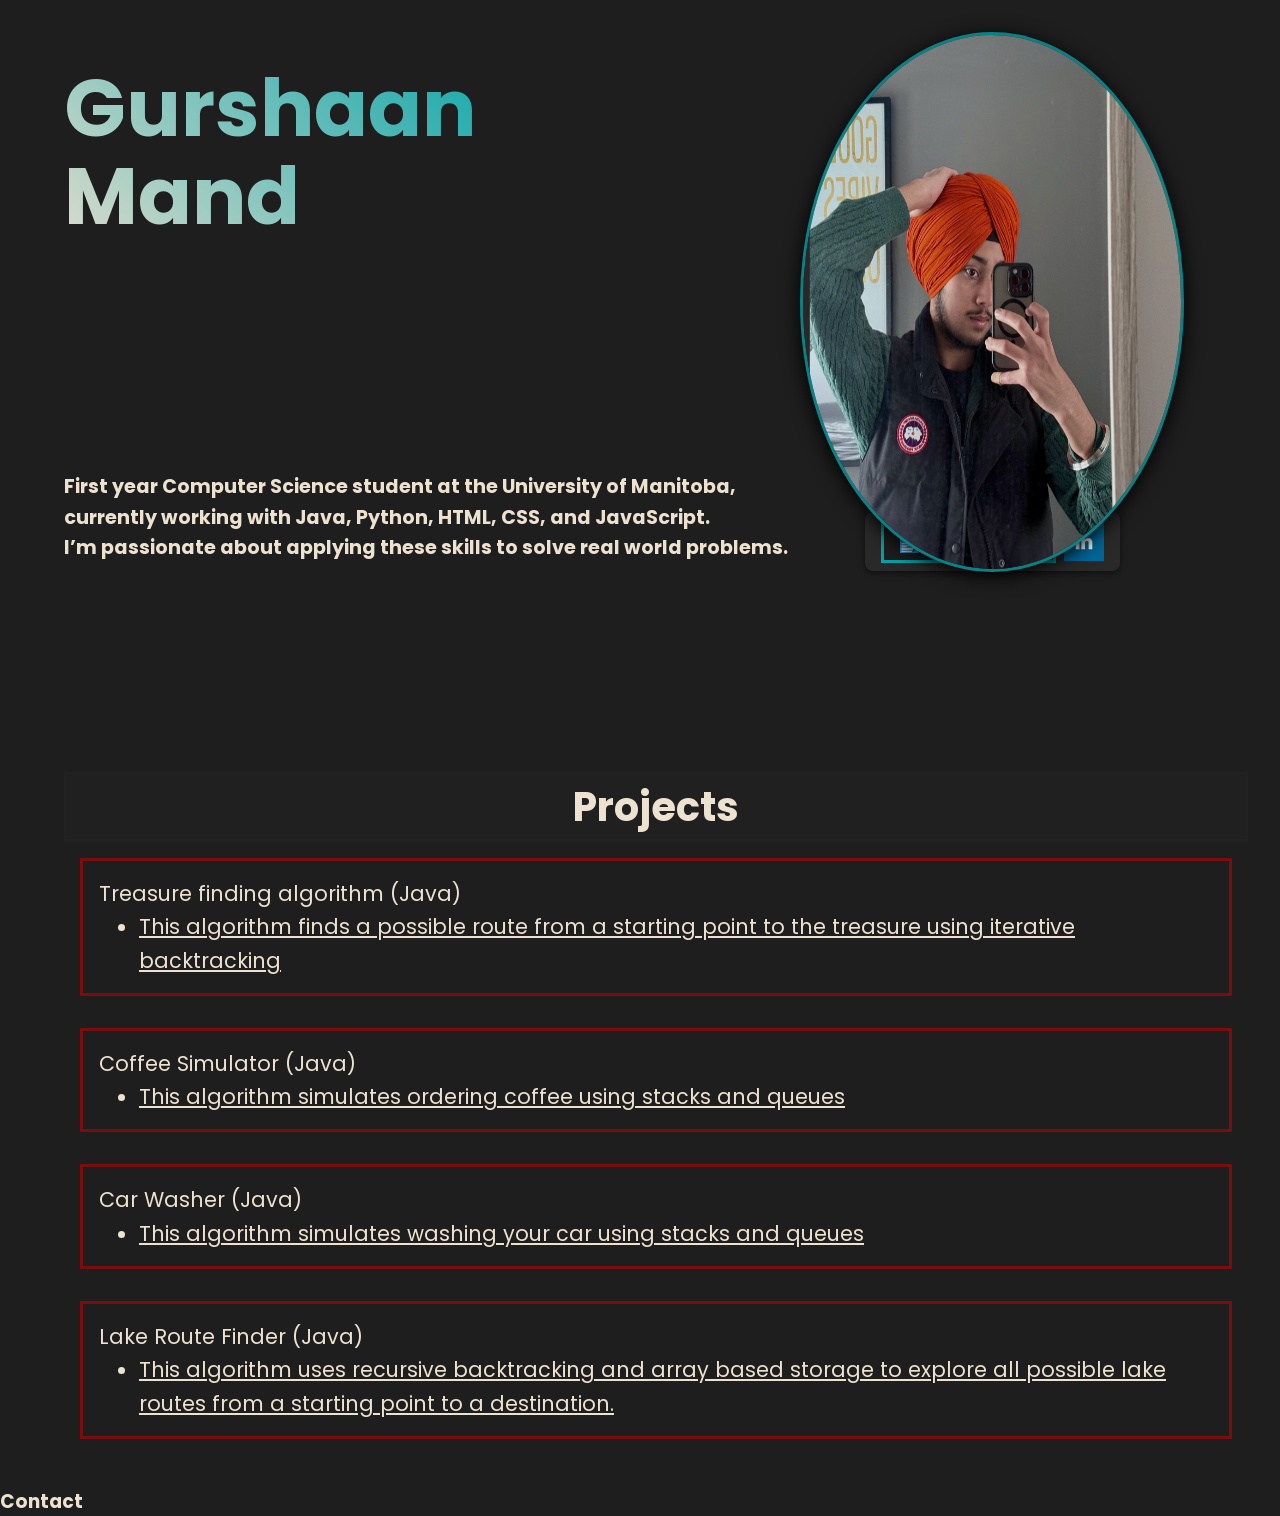
==== ProtHtml.html @ 10de700b "added a picture, projects folder and updated the css and html" ====
<!DOCTYPE html>
<html lang = "en">

<head>
    <meta charset = "UTF-8">
    <meta name = "author" content = "Gurshaan Mand">
    <title>Protfolio</title>
    <link rel="stylesheet" href="ProtStyle.css">

</head>

<body>
        

        <header>
            <h1>
                Gurshaan
                <br>Mand
            </h1>

            <!-- <h2>
                .
            </h2> -->
        </header>

    <main>
        <!-- <div class="construction">
            <p>
                Website under construction
            </p>
        </div> -->

        <div class="card">

            <!-- ONE anchor wrapping both icon + text -->
            <a target="_blank" href="GurshaanResume.pdf" class="resume-link">
              <img src="resume.png" alt="Resume icon" class="resumePic">
              <span class="resume-text">Resume</span>
            </a>
          
            <!-- leave LinkedIn alone -->
            <a target="_blank" href="…">
              <img src="linkedin.png" class="linkedin">
            </a>
          </div>
        <!-- <img src="insta.png" alt="Instagram Logo" class="insta"> -->

            
        


        <img src="selfImage.png" alt="Picture of Gurshaan Mand" class="selfImage">

        <section id="description">

            <h3>
                First year Computer Science student at the University of Manitoba,
                <br>currently working with Java, Python, HTML, CSS, and JavaScript.
                <br>I’m passionate about applying these skills to solve real world problems.
            </h3>


        </section>

        <!-- <div id="intro-imgage">

            <img src="myImagee.jpg" alt="Photo of Gurshaan Mand"> 
            remove the extra "e" after image to show it

        </div> -->

        <section id="projects">

            <h3>
                Projects
            </h3>

            <div class="allProjects">

                <div class="ProjectOne">

                    <p >
                        Treasure finding algorithm (Java)
                        <ul class="ProjectOneList">
                            <!-- &nbsp&nbsp&nbsp&nbsp -->
                            <li>
                               <a target="_blank" href="https://github.com/GurshaanMand/Treasure-finding-algorithm">
                                    <p>This algorithm finds a possible route from a starting point to the treasure using iterative backtracking</p>
                                </a>
                            </li>
                        </ul>
                        
                    </p>

                </div>

                <div class="ProjectTwo">

                    <p >
                        Coffee Simulator (Java)
                        <ul class="ProjectTwoList">
                            <!-- &nbsp&nbsp&nbsp&nbsp -->
                            <li>
                               <a target="_blank" href="https://github.com/GurshaanMand/CoffeeSimulator">
                                    <p>This algorithm simulates ordering coffee using stacks and queues</p>
                                </a>
                            </li>
                        </ul>
                        
                    </p>

                </div>
    
                <div class="ProjectThree">

                    <p >
                        Car Washer (Java)
                        <ul class="ProjectThreeList">
                            <!-- &nbsp&nbsp&nbsp&nbsp -->
                            <li>
                               <a target="_blank" href="https://github.com/GurshaanMand/CarWasher">
                                    <p>This algorithm simulates washing your car using stacks and queues</p>
                                </a>
                            </li>
                        </ul>
                        
                    </p>

                </div>

                <div class="ProjectFour">

                    <p >
                        Lake Route Finder (Java)
                        <ul class="ProjectFourList">
                            <!-- &nbsp&nbsp&nbsp&nbsp -->
                            <li>
                               <a target="_blank" href="https://github.com/GurshaanMand/Portage">
                                    <p>This algorithm uses recursive backtracking and array based storage to explore all possible lake routes from a starting point to a destination.</p>
                                </a>
                            </li>
                        </ul>
                        
                    </p>

                </div>
    
                

            </div>

            

        </section>  

        <section id="ContactInfo">

            <h3>
                Contact
            </h3>

            

        </section>  

        
    </main>

   

</body>

</html>
---- ProtStyle.css ----
@import url('https://fonts.googleapis.com/css2?family=Poppins:ital,wght@0,100;0,200;0,300;0,400;0,500;0,600;0,700;0,800;0,900;1,100;1,200;1,300;1,400;1,500;1,600;1,700;1,800;1,900&display=swap');

* {
    background-color: rgb(30, 30, 30);
    color: rgba(255, 242, 223, 0.922);
    font-family: "Poppins", sans-serif;
    margin: 0;
    padding: 0;
    box-sizing: border-box;
}

img {
    max-inline-size: 100%;
    display: block;
}

/* .construction{
    border: solid 0.5rem rgba(255, 136, 0, 0.617);
    width: 100%;
    padding: 1rem 0 1rem 0;
    background-color: rgba(255, 136, 0, 0.6);
    font-size: 2rem;
    position: fixed;
    bottom: 0;
    text-align: center;
} */

header h1 {
    margin: 2rem 2rem 2rem 2rem;
    border: hidden 0.5rem;
    padding: 2rem;
    font-size: 5rem;
    display: inline-block;
    line-height: 1.1;
}

header h1 {
    font-size: 5rem;
    background: linear-gradient(45deg, rgba(255, 242, 223, 0.922), rgba(2, 175, 181, 0.922));
    -webkit-background-clip: text;
    -webkit-text-fill-color: transparent;
  }

header h2 {
    border: solid 0.1rem lightblue;
    width: 60%;
    height: 0.1rem;
    font-size: 1px;
    margin-top: 5rem;
}

.card {
    display: inline-flex;               /* lay out children in a row */
    align-items: center;                /* vertical-center each item */
    gap: 0.5rem;                        /* uniform spacing between items */
    padding: 0.5rem 1rem;               /* breathing room inside the card */
    background: rgba(255, 255, 255, 0.05);
    border-radius: 0.5rem;
    box-shadow: 0 2px 6px rgba(0, 0, 0, 0.5);

    /* position the whole card on the page */
    position: absolute;
    right: 10rem;
    top: 32rem;
}


.selfImage {
    width: 30%;
    height: 60%;
    position: absolute;
    right: 6rem;
    top: 2rem;
    border-radius: 100%;
    z-index: 3;
    border: .2rem solid rgba(2, 175, 181, 0.688);
    box-shadow: 0 4px 20px rgb(0, 0, 0);
}

.selfImage {
    transition: transform 0.3s ease, box-shadow 0.3s ease;
  }
.selfImage:hover {
    transform: scale(1.01);
    box-shadow: 0 8px 16px rgba(0,0,0,0.6);
}

.resumePic {
    width: 1.2rem;
    height: 1.7rem;
    z-index: 3;
}

.resume-link {
    display: inline-flex;            /* lay icon & text in one row */
    align-items: center;             /* vertical center */
    gap: 0.5rem;                     /* space between icon & text */
  
    /* your border now goes on the wrapper */
    border: 0.2rem solid rgba(2, 175, 181, 0.922);
    padding: 0.3rem 1rem;          
  
    text-decoration: none;           /* no underline */
    color: inherit;                  /* keep your font color */
  
    transition: transform 0.2s;
  }
  
  .resume-link .resumePic {
    width: 1.2rem;
    height: auto;
  }
  
  .resume-link .resume-text {
    font-size: 1.7rem;
    line-height: 1;  /* so the border hugs it tightly */
  }

.linkedin {
    width: 2.5rem;
    height: 2.5rem;
    /* position: absolute;
    right: 8.5rem;
    top: 32.4rem; */
    z-index: 4;
}

/* .insta{
    width: 2rem;
    height: 2rem;
    position: absolute;
    right: 11rem;
    top: 31.8rem;
    z-index: 4;
} */

#description h3 {
    display: inline-block;    /* or “display: block;” */
    font-size: 1.2rem;
    margin: 8.5rem 0 0 2rem;
    padding: 2rem 2rem 0 2rem;
    line-height: 1.6;
    text-align: left;
    width: 70%;
}



#projects {
    margin-top: 11rem;
    margin-left: 2rem;
    padding: 2rem;
    font-size: 1.3rem;
    line-height: 1.6;
}

#projects h3 {
    text-align: center;
    font-size: 2.5rem;
    border: solid rgba(38, 38, 38, 0.36);
    background-color: rgba(38, 38, 38, 0.36);
}

.allProjects {
    display: flex;
    flex-direction: column;
    justify-content: space-evenly;
}

.ProjectOne {
    padding: 1rem;
    margin: 1rem;
    border: solid 0.2rem rgba(148, 11, 11, 0.79);
    display: inline-block;
}

.ProjectOneList {
    padding-left: 40px;  /* Or margin-left: 40px */
}

.ProjectTwo {
    padding: 1rem;
    margin: 1rem;
    border: solid 0.2rem rgba(148, 11, 11, 0.79);
    display: inline-block;
}

.ProjectTwoList{
    padding-left: 40px;  /* Or margin-left: 40px */
}

.ProjectThree {
    padding: 1rem;
    margin: 1rem;
    border: solid 0.2rem rgba(148, 11, 11, 0.79);
    display: inline-block;
}

.ProjectThreeList{
    padding-left: 40px;  /* Or margin-left: 40px */
}

.ProjectFour {
    padding: 1rem;
    margin: 1rem;
    border: solid 0.2rem rgba(148, 11, 11, 0.79);
    display: inline-block;
}

.ProjectFourList{
    padding-left: 40px;  /* Or margin-left: 40px */
}

#Experience {
    margin-top: 12rem;
    margin-left: 2rem;
    padding: 2rem;
    font-size: 1.3rem;
    line-height: 1.6;
}

#Experience h3 {
    text-align: center;
    font-size: 2.5rem;
    border: solid rgba(38, 38, 38, 0.36);
    background-color: rgba(38, 38, 38, 0.36);
}
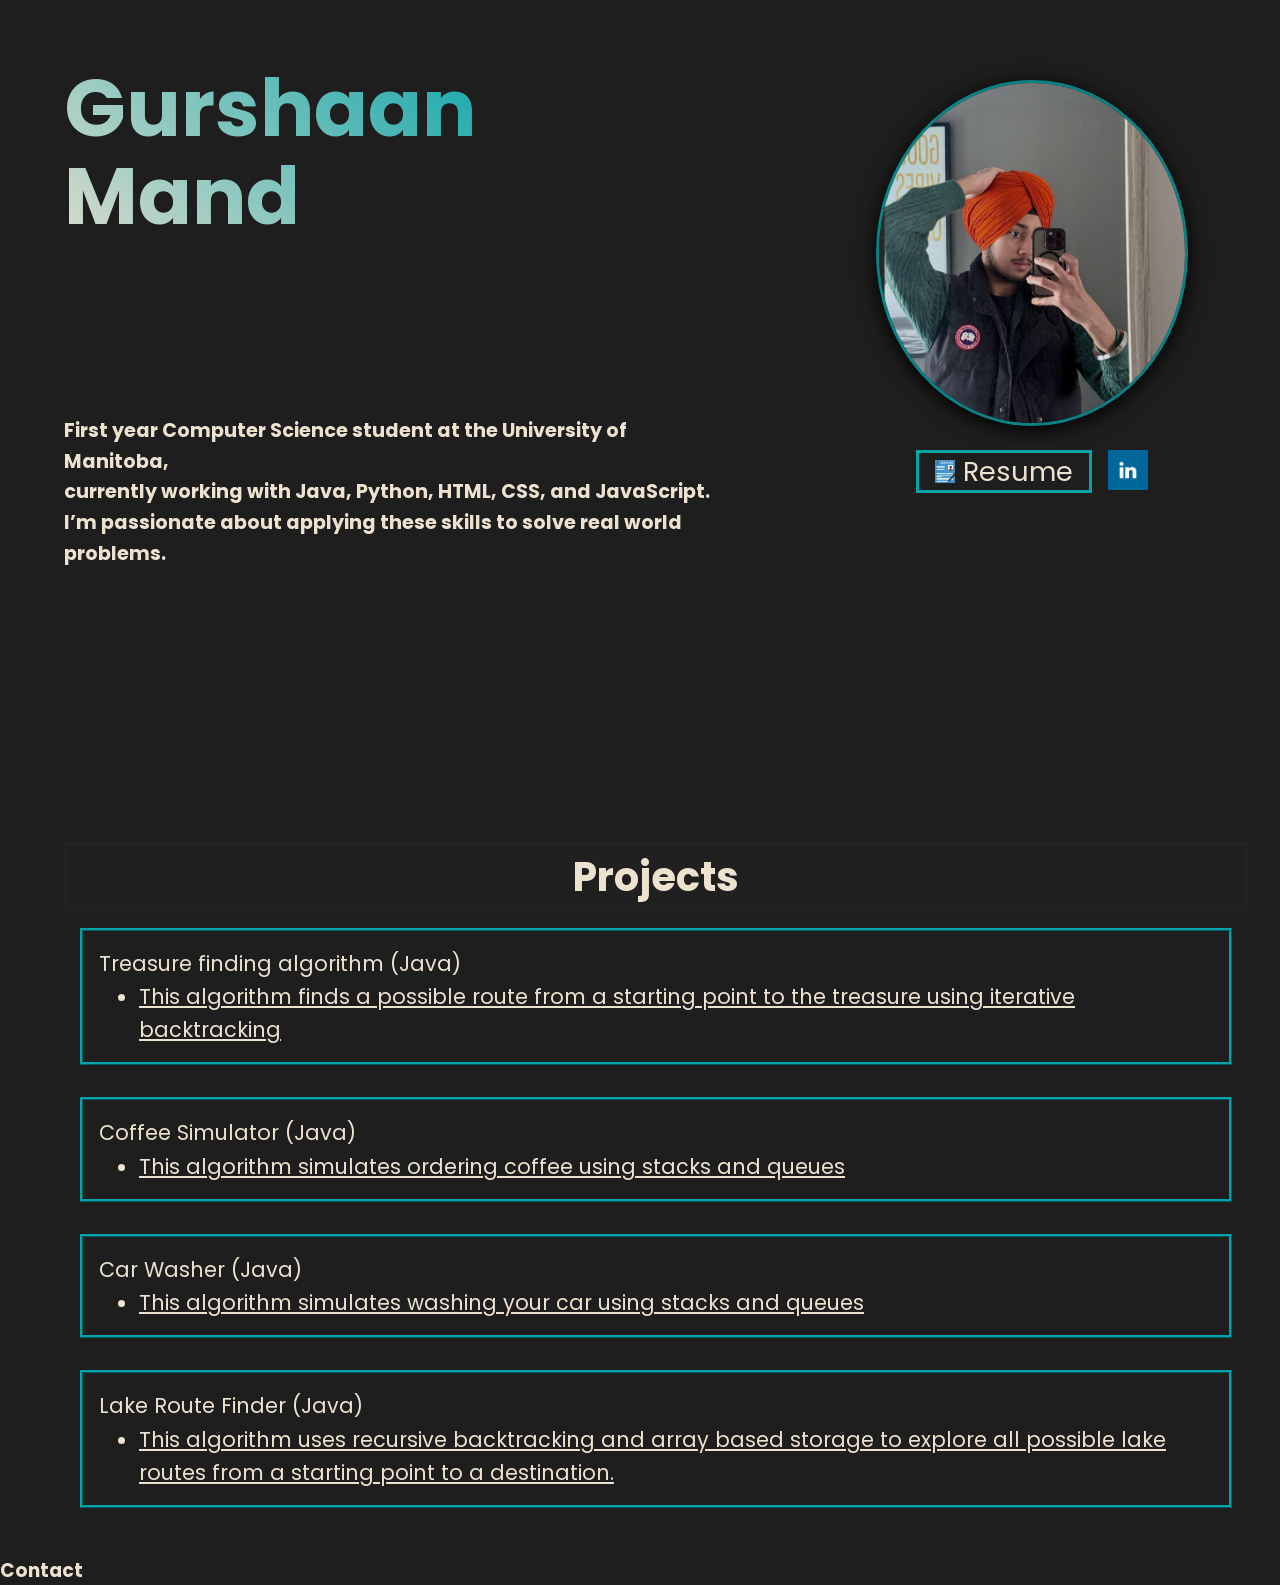
==== commit 0bf63730: "Restore ProtHtml.html and updated styles & images" ====
--- a/ProtHtml.html
+++ b/ProtHtml.html
@@ -6,18 +6,14 @@
     <meta name = "author" content = "Gurshaan Mand">
     <title>Protfolio</title>
     <link rel="stylesheet" href="ProtStyle.css">
-
 </head>
 
 <body>
-        
-
         <header>
             <h1>
                 Gurshaan
                 <br>Mand
             </h1>
-
             <!-- <h2>
                 .
             </h2> -->
@@ -30,144 +26,118 @@
             </p>
         </div> -->
 
-        <div class="card">
-
-            <!-- ONE anchor wrapping both icon + text -->
+        <!-- <div class="card">
             <a target="_blank" href="GurshaanResume.pdf" class="resume-link">
               <img src="resume.png" alt="Resume icon" class="resumePic">
               <span class="resume-text">Resume</span>
             </a>
           
-            <!-- leave LinkedIn alone -->
             <a target="_blank" href="…">
               <img src="linkedin.png" class="linkedin">
             </a>
-          </div>
-        <!-- <img src="insta.png" alt="Instagram Logo" class="insta"> -->
+        </div>
 
-            
-        
+        <div class="container">
+            <img src="selfImage.png" alt="Picture of Gurshaan Mand" class="selfImage">
+        </div> -->
 
+        <div class="intro">
+            <div class="description">
+                <h3>
+                    First year Computer Science student at the University of Manitoba,
+                    <br>currently working with Java, Python, HTML, CSS, and JavaScript.
+                    <br>I’m passionate about applying these skills to solve real world problems.
+                </h3>
+            </div>
 
-        <img src="selfImage.png" alt="Picture of Gurshaan Mand" class="selfImage">
-
-        <section id="description">
-
-            <h3>
-                First year Computer Science student at the University of Manitoba,
-                <br>currently working with Java, Python, HTML, CSS, and JavaScript.
-                <br>I’m passionate about applying these skills to solve real world problems.
-            </h3>
-
-
-        </section>
+            <div class="pics">
+                <div class="Socials">
+                    <a target="_blank" href="GurshaanResume.pdf" class="resume-link">
+                        <img src="resume.png" alt="Resume icon" class="resumePic">
+                        <span class="resume-text">Resume</span>
+                    </a>
+                    <a target="_blank" href="…">
+                        <img src="linkedin.png" class="linkedin">
+                    </a>
+                </div>
+                
+                <div class=" myImagee">
+                    <img src="selfImage.png" alt="Picture of Gurshaan Mand" class="selfImage">
+                </div>
+            </div>
+        </div>
 
         <!-- <div id="intro-imgage">
-
             <img src="myImagee.jpg" alt="Photo of Gurshaan Mand"> 
             remove the extra "e" after image to show it
-
         </div> -->
 
         <section id="projects">
-
             <h3>
                 Projects
             </h3>
 
             <div class="allProjects">
-
                 <div class="ProjectOne">
-
-                    <p >
+                    <p>
                         Treasure finding algorithm (Java)
                         <ul class="ProjectOneList">
-                            <!-- &nbsp&nbsp&nbsp&nbsp -->
                             <li>
                                <a target="_blank" href="https://github.com/GurshaanMand/Treasure-finding-algorithm">
                                     <p>This algorithm finds a possible route from a starting point to the treasure using iterative backtracking</p>
                                 </a>
                             </li>
                         </ul>
-                        
                     </p>
-
                 </div>
 
                 <div class="ProjectTwo">
-
-                    <p >
+                    <p>
                         Coffee Simulator (Java)
                         <ul class="ProjectTwoList">
-                            <!-- &nbsp&nbsp&nbsp&nbsp -->
                             <li>
                                <a target="_blank" href="https://github.com/GurshaanMand/CoffeeSimulator">
                                     <p>This algorithm simulates ordering coffee using stacks and queues</p>
                                 </a>
                             </li>
                         </ul>
-                        
                     </p>
+                </div>
 
-                </div>
-    
                 <div class="ProjectThree">
-
-                    <p >
+                    <p>
                         Car Washer (Java)
                         <ul class="ProjectThreeList">
-                            <!-- &nbsp&nbsp&nbsp&nbsp -->
                             <li>
                                <a target="_blank" href="https://github.com/GurshaanMand/CarWasher">
                                     <p>This algorithm simulates washing your car using stacks and queues</p>
                                 </a>
                             </li>
                         </ul>
-                        
                     </p>
-
                 </div>
 
                 <div class="ProjectFour">
-
-                    <p >
+                    <p>
                         Lake Route Finder (Java)
                         <ul class="ProjectFourList">
-                            <!-- &nbsp&nbsp&nbsp&nbsp -->
                             <li>
                                <a target="_blank" href="https://github.com/GurshaanMand/Portage">
                                     <p>This algorithm uses recursive backtracking and array based storage to explore all possible lake routes from a starting point to a destination.</p>
                                 </a>
                             </li>
                         </ul>
-                        
                     </p>
-
                 </div>
-    
-                
-
             </div>
-
-            
-
         </section>  
 
         <section id="ContactInfo">
-
             <h3>
                 Contact
             </h3>
-
-            
-
         </section>  
-
-        
     </main>
-
-   
-
 </body>
 
-</html>+</html>
--- a/ProtStyle.css
+++ b/ProtStyle.css
@@ -14,17 +14,6 @@
     display: block;
 }
 
-/* .construction{
-    border: solid 0.5rem rgba(255, 136, 0, 0.617);
-    width: 100%;
-    padding: 1rem 0 1rem 0;
-    background-color: rgba(255, 136, 0, 0.6);
-    font-size: 2rem;
-    position: fixed;
-    bottom: 0;
-    text-align: center;
-} */
-
 header h1 {
     margin: 2rem 2rem 2rem 2rem;
     border: hidden 0.5rem;
@@ -32,14 +21,10 @@
     font-size: 5rem;
     display: inline-block;
     line-height: 1.1;
-}
-
-header h1 {
-    font-size: 5rem;
     background: linear-gradient(45deg, rgba(255, 242, 223, 0.922), rgba(2, 175, 181, 0.922));
     -webkit-background-clip: text;
     -webkit-text-fill-color: transparent;
-  }
+}
 
 header h2 {
     border: solid 0.1rem lightblue;
@@ -49,32 +34,35 @@
     margin-top: 5rem;
 }
 
-.card {
-    display: inline-flex;               /* lay out children in a row */
-    align-items: center;                /* vertical-center each item */
-    gap: 0.5rem;                        /* uniform spacing between items */
-    padding: 0.5rem 1rem;               /* breathing room inside the card */
-    background: rgba(255, 255, 255, 0.05);
-    border-radius: 0.5rem;
-    box-shadow: 0 2px 6px rgba(0, 0, 0, 0.5);
-
-    /* position the whole card on the page */
-    position: absolute;
-    right: 10rem;
-    top: 32rem;
-}
-
-
-.selfImage {
-    width: 30%;
+.pics{
+    display: flex;
+    flex-direction: column-reverse;
+    gap: 1.5rem;
+    width: 50%;
+    margin: -14rem -4rem 0rem 0rem;
+}
+.pics .Socials{
+    display: flex;
+    justify-content: space-around;
+    justify-content: center;
+    gap: 1rem;
+}
+.pics .myImagee{
+    display: flex;
+    justify-content: center;
+}
+.intro{
+    display: flex;
+    justify-content: space-between;
+    align-items: flex-start;
+}
+
+.selfImage{
+    width: 50%;
     height: 60%;
-    position: absolute;
-    right: 6rem;
-    top: 2rem;
-    border-radius: 100%;
-    z-index: 3;
     border: .2rem solid rgba(2, 175, 181, 0.688);
     box-shadow: 0 4px 20px rgb(0, 0, 0);
+    border-radius: 100%;
 }
 
 .selfImage {
@@ -85,66 +73,45 @@
     box-shadow: 0 8px 16px rgba(0,0,0,0.6);
 }
 
+.resume-link {
+    display: flex;         
+    align-items: center;       
+    gap: 0.5rem;                    
+  
+    border: 0.2rem solid rgba(2, 175, 181, 0.922);
+    padding: 0.3rem 1rem;          
+
+    text-decoration: none;
+    color: inherit;             
+
+    transition: transform 0.2s;
+}
+
 .resumePic {
     width: 1.2rem;
-    height: 1.7rem;
-    z-index: 3;
-}
-
-.resume-link {
-    display: inline-flex;            /* lay icon & text in one row */
-    align-items: center;             /* vertical center */
-    gap: 0.5rem;                     /* space between icon & text */
-  
-    /* your border now goes on the wrapper */
-    border: 0.2rem solid rgba(2, 175, 181, 0.922);
-    padding: 0.3rem 1rem;          
-  
-    text-decoration: none;           /* no underline */
-    color: inherit;                  /* keep your font color */
-  
-    transition: transform 0.2s;
-  }
-  
-  .resume-link .resumePic {
-    width: 1.2rem;
     height: auto;
-  }
-  
-  .resume-link .resume-text {
+}
+
+.resume-link .resume-text {
     font-size: 1.7rem;
-    line-height: 1;  /* so the border hugs it tightly */
-  }
+    line-height: 1;
+}
 
 .linkedin {
     width: 2.5rem;
     height: 2.5rem;
-    /* position: absolute;
-    right: 8.5rem;
-    top: 32.4rem; */
-    z-index: 4;
-}
-
-/* .insta{
-    width: 2rem;
-    height: 2rem;
-    position: absolute;
-    right: 11rem;
-    top: 31.8rem;
-    z-index: 4;
-} */
-
-#description h3 {
-    display: inline-block;    /* or “display: block;” */
+}
+
+.description{
+    margin: 7rem 0rem 4rem 4rem;
+
+}
+.description h3 {
     font-size: 1.2rem;
-    margin: 8.5rem 0 0 2rem;
-    padding: 2rem 2rem 0 2rem;
     line-height: 1.6;
     text-align: left;
-    width: 70%;
-}
-
-
+    width: 41rem;
+}
 
 #projects {
     margin-top: 11rem;
@@ -170,45 +137,72 @@
 .ProjectOne {
     padding: 1rem;
     margin: 1rem;
-    border: solid 0.2rem rgba(148, 11, 11, 0.79);
-    display: inline-block;
+    border: ridge 0.2rem rgba(2, 175, 181, 0.922);
+    display: inline-block;
+    transition: transform 0.3s ease, box-shadow 0.3s ease;
 }
 
 .ProjectOneList {
-    padding-left: 40px;  /* Or margin-left: 40px */
+    padding-left: 40px;
+}
+
+.ProjectOne:hover{
+    transform: scale(1.02);
+    box-shadow: 0 8px 16px rgba(0,0,0,0.6);
 }
 
 .ProjectTwo {
     padding: 1rem;
     margin: 1rem;
-    border: solid 0.2rem rgba(148, 11, 11, 0.79);
-    display: inline-block;
+    border: ridge 0.2rem rgba(2, 175, 181, 0.922);
+    display: inline-block;
+    transition: transform 0.3s ease, box-shadow 0.3s ease;
 }
 
 .ProjectTwoList{
-    padding-left: 40px;  /* Or margin-left: 40px */
+    padding-left: 40px;
+}
+
+.ProjectTwo:hover{
+    transform: scale(1.02);
+    box-shadow: 0 8px 16px rgba(0,0,0,0.6);
 }
 
 .ProjectThree {
     padding: 1rem;
     margin: 1rem;
-    border: solid 0.2rem rgba(148, 11, 11, 0.79);
-    display: inline-block;
+    border: ridge 0.2rem rgba(2, 175, 181, 0.922);
+    display: inline-block;
+    transition: transform 0.3s ease, box-shadow 0.3s ease;
 }
 
 .ProjectThreeList{
-    padding-left: 40px;  /* Or margin-left: 40px */
+    padding-left: 40px;
+}
+
+.ProjectThree:hover{
+    transform: scale(1.02);
+    box-shadow: 0 8px 16px rgba(0,0,0,0.6);
 }
 
 .ProjectFour {
     padding: 1rem;
     margin: 1rem;
-    border: solid 0.2rem rgba(148, 11, 11, 0.79);
+    border: ridge 0.2rem rgba(2, 175, 181, 0.922);
     display: inline-block;
 }
 
 .ProjectFourList{
-    padding-left: 40px;  /* Or margin-left: 40px */
+    padding-left: 40px;
+}
+
+.ProjectThree:hover{
+    transform: scale(1.02);
+    box-shadow: 0 8px 16px rgba(0,0,0,0.6);
+}
+
+.ProjectThree {
+    transition: transform 0.4s ease, box-shadow 0.3s ease;
 }
 
 #Experience {
@@ -225,4 +219,3 @@
     border: solid rgba(38, 38, 38, 0.36);
     background-color: rgba(38, 38, 38, 0.36);
 }
-
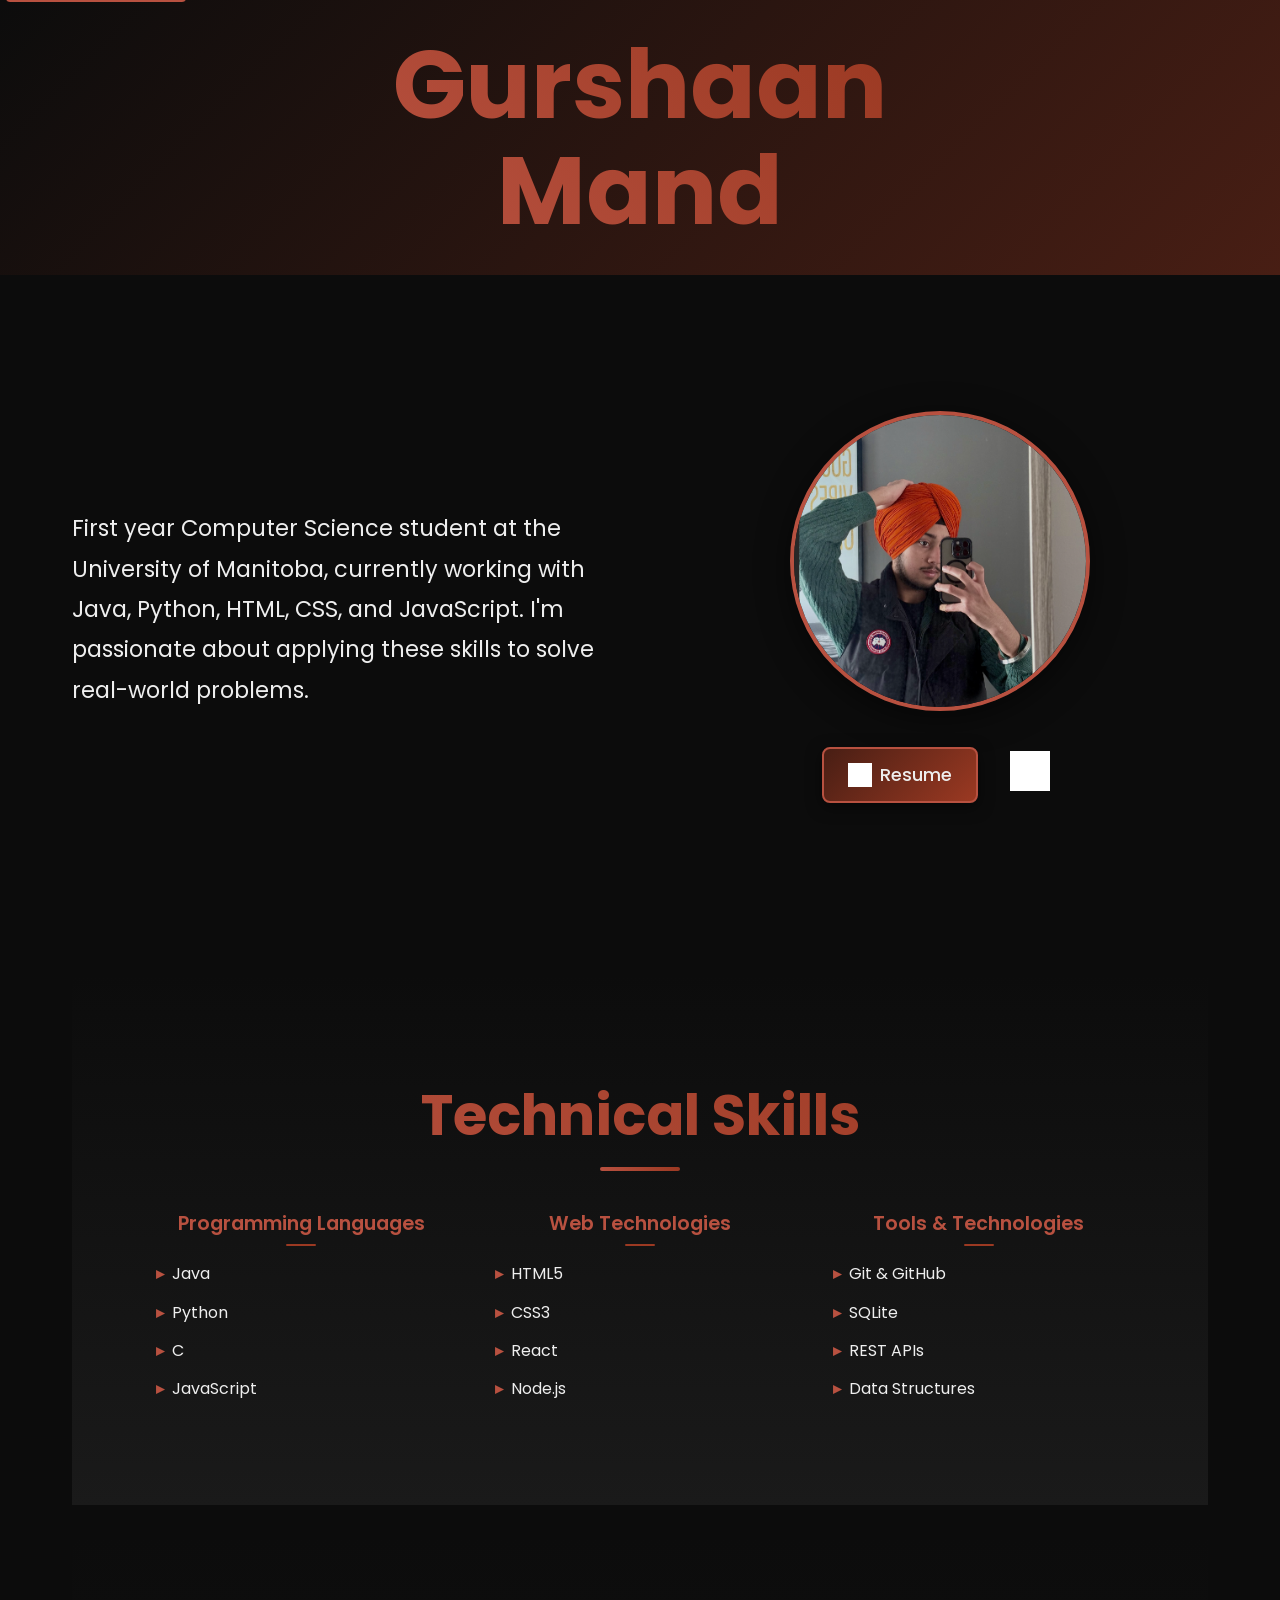
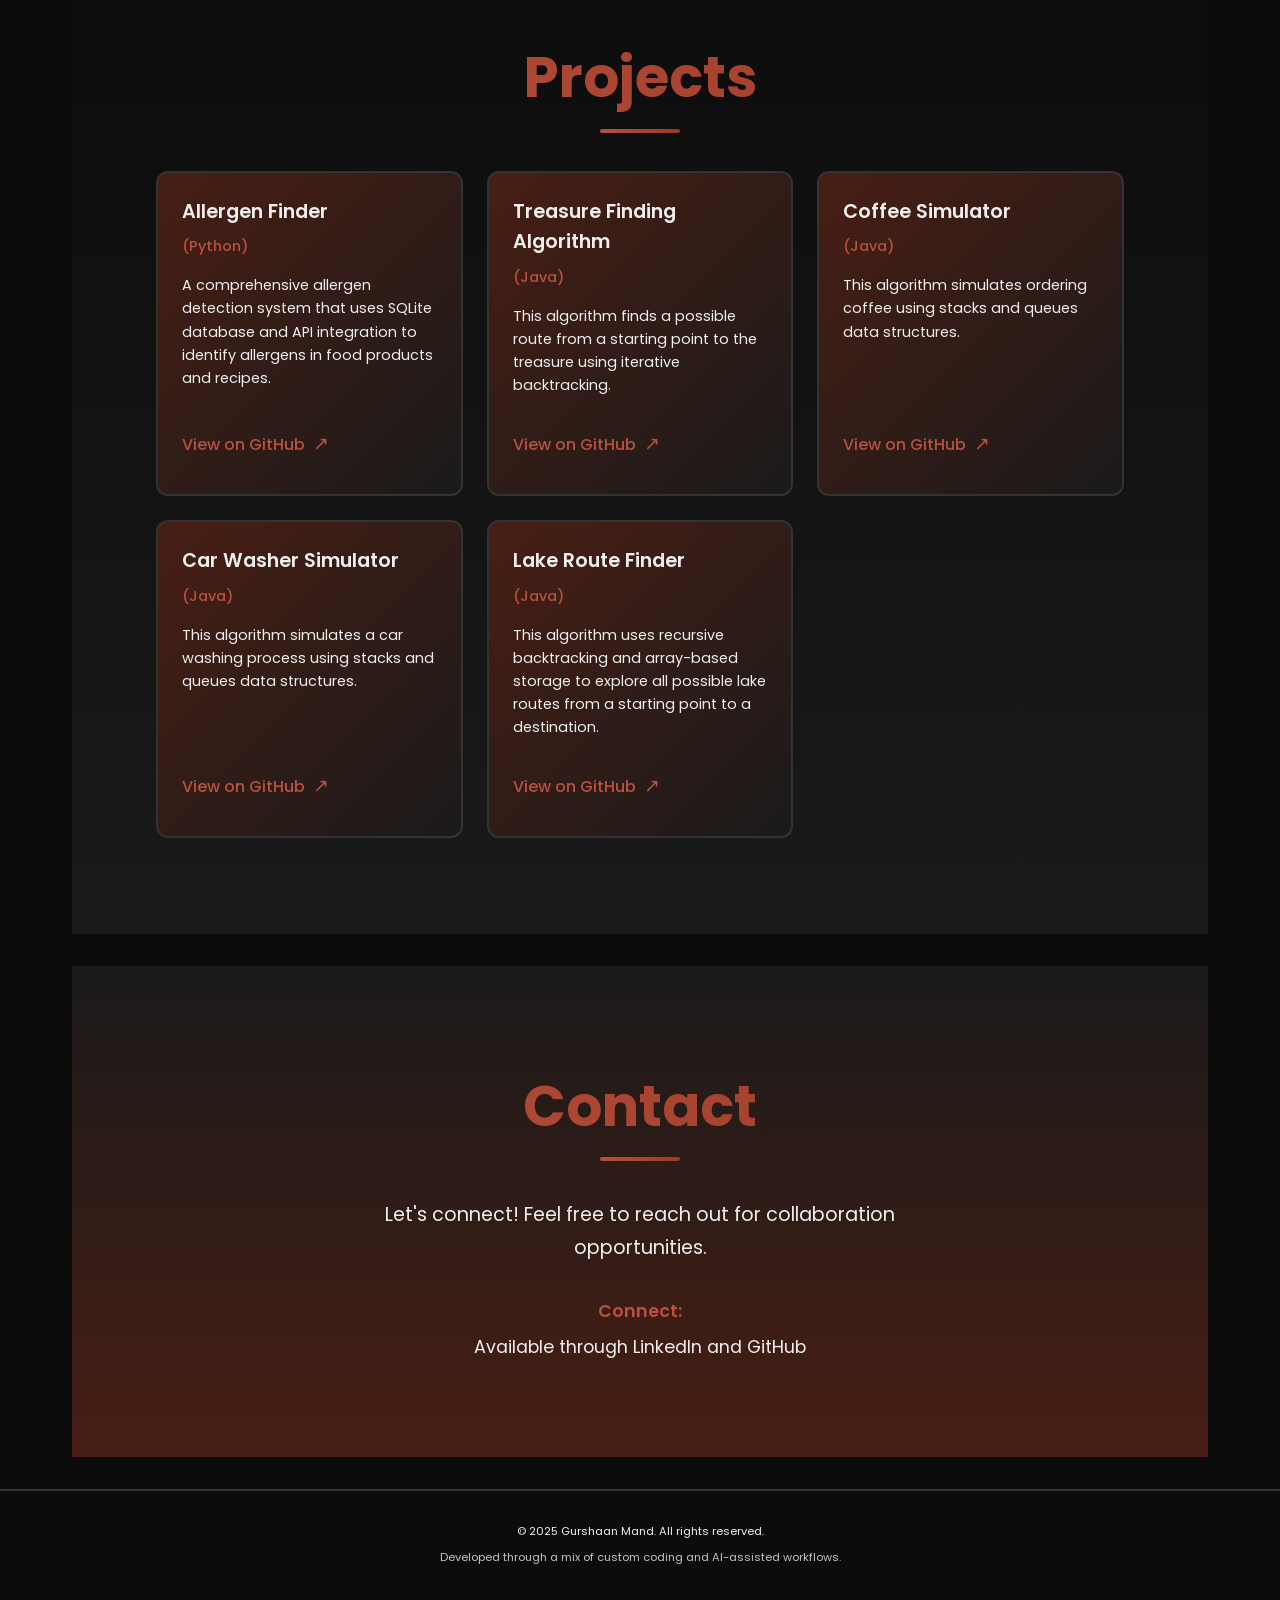
==== commit 447ae1d8: "Update portfolio site with new HTML, CSS, and footer" ====
--- a/ProtHtml.html
+++ b/ProtHtml.html
@@ -1,143 +1,277 @@
 <!DOCTYPE html>
-<html lang = "en">
-
+<html lang="en">
 <head>
-    <meta charset = "UTF-8">
-    <meta name = "author" content = "Gurshaan Mand">
-    <title>Protfolio</title>
+    <meta charset="UTF-8">
+    <meta name="viewport" content="width=device-width, initial-scale=1.0">
+    <meta name="description" content="Gurshaan Mand - First year Computer Science student at University of Manitoba specializing in Java, Python, HTML, CSS, and JavaScript">
+    <meta name="author" content="Gurshaan Mand">
+    <meta name="keywords" content="Computer Science, Java, Python, JavaScript, HTML, CSS, University of Manitoba, Software Developer">
+    
+    <!-- Open Graph meta tags for social sharing -->
+    <meta property="og:title" content="Gurshaan Mand - Computer Science Student">
+    <meta property="og:description" content="First year Computer Science student passionate about solving real-world problems with technology">
+    <meta property="og:type" content="website">
+    
+    <title>Gurshaan Mand | Computer Science Student & Developer</title>
+    
+    <!-- Preload critical resources -->
+    <link rel="preload" href="https://fonts.googleapis.com/css2?family=Poppins:wght@300;400;500;600;700&display=swap" as="style">
+    <link href="https://fonts.googleapis.com/css2?family=Poppins:wght@300;400;500;600;700&display=swap" rel="stylesheet">
+    
+    <!-- Stylesheet -->
     <link rel="stylesheet" href="ProtStyle.css">
+    
+    <!-- Favicon (add your favicon if you have one) -->
+    <!-- <link rel="icon" type="image/x-icon" href="/favicon.ico"> -->
 </head>
 
 <body>
-        <header>
-            <h1>
-                Gurshaan
-                <br>Mand
+    <!-- Skip to main content for accessibility -->
+    <a href="#main-content" class="skip-to-main" aria-label="Skip to main content">Skip to main content</a>
+    
+    <!-- Header Section -->
+    <header role="banner">
+        <div class="header-container">
+            <h1 class="main-title">
+                <span class="first-name">Gurshaan</span>
+                <span class="last-name">Mand</span>
             </h1>
-            <!-- <h2>
-                .
-            </h2> -->
-        </header>
-
-    <main>
-        <!-- <div class="construction">
-            <p>
-                Website under construction
-            </p>
-        </div> -->
-
-        <!-- <div class="card">
-            <a target="_blank" href="GurshaanResume.pdf" class="resume-link">
-              <img src="resume.png" alt="Resume icon" class="resumePic">
-              <span class="resume-text">Resume</span>
-            </a>
-          
-            <a target="_blank" href="…">
-              <img src="linkedin.png" class="linkedin">
-            </a>
         </div>
-
-        <div class="container">
-            <img src="selfImage.png" alt="Picture of Gurshaan Mand" class="selfImage">
-        </div> -->
-
-        <div class="intro">
-            <div class="description">
-                <h3>
-                    First year Computer Science student at the University of Manitoba,
-                    <br>currently working with Java, Python, HTML, CSS, and JavaScript.
-                    <br>I’m passionate about applying these skills to solve real world problems.
-                </h3>
-            </div>
-
-            <div class="pics">
-                <div class="Socials">
-                    <a target="_blank" href="GurshaanResume.pdf" class="resume-link">
-                        <img src="resume.png" alt="Resume icon" class="resumePic">
-                        <span class="resume-text">Resume</span>
-                    </a>
-                    <a target="_blank" href="…">
-                        <img src="linkedin.png" class="linkedin">
-                    </a>
-                </div>
-                
-                <div class=" myImagee">
-                    <img src="selfImage.png" alt="Picture of Gurshaan Mand" class="selfImage">
-                </div>
-            </div>
-        </div>
-
-        <!-- <div id="intro-imgage">
-            <img src="myImagee.jpg" alt="Photo of Gurshaan Mand"> 
-            remove the extra "e" after image to show it
-        </div> -->
-
-        <section id="projects">
-            <h3>
-                Projects
-            </h3>
-
-            <div class="allProjects">
-                <div class="ProjectOne">
-                    <p>
-                        Treasure finding algorithm (Java)
-                        <ul class="ProjectOneList">
+    </header>
+
+    <!-- Main Content -->
+    <main id="main-content" role="main">
+        
+        <!-- Hero/Introduction Section -->
+        <section class="hero-section" aria-labelledby="intro-heading">
+            <div class="intro">
+                <div class="description">
+                    <h2 id="intro-heading" class="visually-hidden">Introduction</h2>
+                    <p class="intro-text">
+                        First year Computer Science student at the University of Manitoba,
+                        currently working with Java, Python, HTML, CSS, and JavaScript.
+                        I'm passionate about applying these skills to solve real-world problems.
+                    </p>
+                </div>
+
+                <aside class="profile-section" role="complementary">
+                    <!-- Social Links -->
+                    <nav class="social-nav" aria-label="Social links and resume">
+                        <ul class="social-links">
                             <li>
-                               <a target="_blank" href="https://github.com/GurshaanMand/Treasure-finding-algorithm">
-                                    <p>This algorithm finds a possible route from a starting point to the treasure using iterative backtracking</p>
+                                <a href="GurshaanResume.pdf" 
+                                   target="_blank" 
+                                   rel="noopener noreferrer"
+                                   class="resume-link"
+                                   aria-label="Download Resume (Opens in new tab)">
+                                    <img src="resume.png" alt="" class="resume-icon" aria-hidden="true">
+                                    <span class="resume-text">Resume</span>
                                 </a>
                             </li>
-                        </ul>
-                    </p>
-                </div>
-
-                <div class="ProjectTwo">
-                    <p>
-                        Coffee Simulator (Java)
-                        <ul class="ProjectTwoList">
                             <li>
-                               <a target="_blank" href="https://github.com/GurshaanMand/CoffeeSimulator">
-                                    <p>This algorithm simulates ordering coffee using stacks and queues</p>
+                                <a href="#" 
+                                   target="_blank" 
+                                   rel="noopener noreferrer"
+                                   class="social-link linkedin-link"
+                                   aria-label="Visit LinkedIn profile (Opens in new tab)">
+                                    <img src="linkedin.png" alt="LinkedIn" class="social-icon">
                                 </a>
                             </li>
                         </ul>
+                    </nav>
+                    
+                    <!-- Profile Image -->
+                    <div class="profile-image-container">
+                        <img src="selfImage.png" 
+                             alt="Gurshaan Mand - Computer Science Student" 
+                             class="profile-image"
+                             loading="lazy">
+                    </div>
+                </aside>
+            </div>
+        </section>
+
+        <!-- Skills Section -->
+        <section id="skills" class="skills-section" aria-labelledby="skills-heading">
+            <div class="section-container">
+                <h2 id="skills-heading" class="section-title">Technical Skills</h2>
+                
+                <div class="skills-columns">
+                    <div class="skill-column">
+                        <h3 class="column-title">Programming Languages</h3>
+                        <ul class="skill-list">
+                            <li>Java</li>
+                            <li>Python</li>
+                            <li>C</li>
+                            <li>JavaScript</li>
+                        </ul>
+                    </div>
+                    
+                    <div class="skill-column">
+                        <h3 class="column-title">Web Technologies</h3>
+                        <ul class="skill-list">
+                            <li>HTML5</li>
+                            <li>CSS3</li>
+                            <li>React</li>
+                            <li>Node.js</li>
+                        </ul>
+                    </div>
+                    
+                    <div class="skill-column">
+                        <h3 class="column-title">Tools & Technologies</h3>
+                        <ul class="skill-list">
+                            <li>Git & GitHub</li>
+                            <li>SQLite</li>
+                            <li>REST APIs</li>
+                            <li>Data Structures</li>
+                        </ul>
+                    </div>
+                </div>
+            </div>
+        </section>
+
+        <!-- Projects Section -->
+        <section id="projects" class="projects-section" aria-labelledby="projects-heading">
+            <div class="section-container">
+                <h2 id="projects-heading" class="section-title">Projects</h2>
+                
+                <div class="projects-grid">
+                    
+                    <!-- Project 1: Allergen Finder -->
+                    <article class="project-card">
+                        <h3 class="project-title">Allergen Finder</h3>
+                        <p class="project-tech">(Python)</p>
+                        <div class="project-description">
+                            <p>A comprehensive allergen detection system that uses SQLite database and API integration to identify allergens in food products and recipes.</p>
+                            <a href="https://github.com/GurshaanMand/AllergenFinder" 
+                               target="_blank" 
+                               rel="noopener noreferrer"
+                               class="project-link"
+                               aria-label="View Allergen Finder project on GitHub (Opens in new tab)">
+                                View on GitHub
+                                <span class="external-link-icon" aria-hidden="true">↗</span>
+                            </a>
+                        </div>
+                    </article>
+
+                    <!-- Project 2: Treasure Finding Algorithm -->
+                    <article class="project-card">
+                        <h3 class="project-title">Treasure Finding Algorithm</h3>
+                        <p class="project-tech">(Java)</p>
+                        <div class="project-description">
+                            <p>This algorithm finds a possible route from a starting point to the treasure using iterative backtracking.</p>
+                            <a href="https://github.com/GurshaanMand/Treasure-finding-algorithm" 
+                               target="_blank" 
+                               rel="noopener noreferrer"
+                               class="project-link"
+                               aria-label="View Treasure Finding Algorithm project on GitHub (Opens in new tab)">
+                                View on GitHub
+                                <span class="external-link-icon" aria-hidden="true">↗</span>
+                            </a>
+                        </div>
+                    </article>
+
+                    <!-- Project 3: Coffee Simulator -->
+                    <article class="project-card">
+                        <h3 class="project-title">Coffee Simulator</h3>
+                        <p class="project-tech">(Java)</p>
+                        <div class="project-description">
+                            <p>This algorithm simulates ordering coffee using stacks and queues data structures.</p>
+                            <a href="https://github.com/GurshaanMand/CoffeeSimulator" 
+                               target="_blank" 
+                               rel="noopener noreferrer"
+                               class="project-link"
+                               aria-label="View Coffee Simulator project on GitHub (Opens in new tab)">
+                                View on GitHub
+                                <span class="external-link-icon" aria-hidden="true">↗</span>
+                            </a>
+                        </div>
+                    </article>
+
+                    <!-- Project 4: Car Washer -->
+                    <article class="project-card">
+                        <h3 class="project-title">Car Washer Simulator</h3>
+                        <p class="project-tech">(Java)</p>
+                        <div class="project-description">
+                            <p>This algorithm simulates a car washing process using stacks and queues data structures.</p>
+                            <a href="https://github.com/GurshaanMand/CarWasher" 
+                               target="_blank" 
+                               rel="noopener noreferrer"
+                               class="project-link"
+                               aria-label="View Car Washer project on GitHub (Opens in new tab)">
+                                View on GitHub
+                                <span class="external-link-icon" aria-hidden="true">↗</span>
+                            </a>
+                        </div>
+                    </article>
+
+                    <!-- Project 5: Lake Route Finder -->
+                    <article class="project-card">
+                        <h3 class="project-title">Lake Route Finder</h3>
+                        <p class="project-tech">(Java)</p>
+                        <div class="project-description">
+                            <p>This algorithm uses recursive backtracking and array-based storage to explore all possible lake routes from a starting point to a destination.</p>
+                            <a href="https://github.com/GurshaanMand/Portage" 
+                               target="_blank" 
+                               rel="noopener noreferrer"
+                               class="project-link"
+                               aria-label="View Lake Route Finder project on GitHub (Opens in new tab)">
+                                View on GitHub
+                                <span class="external-link-icon" aria-hidden="true">↗</span>
+                            </a>
+                        </div>
+                    </article>
+
+                </div>
+            </div>
+        </section>
+
+        <!-- Contact Section -->
+        <section id="contact" class="contact-section" aria-labelledby="contact-heading">
+            <div class="section-container">
+                <h2 id="contact-heading" class="section-title">Contact</h2>
+                <div class="contact-content">
+                    <p class="contact-description">
+                        Let's connect! Feel free to reach out for collaboration opportunities.
                     </p>
-                </div>
-
-                <div class="ProjectThree">
-                    <p>
-                        Car Washer (Java)
-                        <ul class="ProjectThreeList">
-                            <li>
-                               <a target="_blank" href="https://github.com/GurshaanMand/CarWasher">
-                                    <p>This algorithm simulates washing your car using stacks and queues</p>
-                                </a>
-                            </li>
-                        </ul>
-                    </p>
-                </div>
-
-                <div class="ProjectFour">
-                    <p>
-                        Lake Route Finder (Java)
-                        <ul class="ProjectFourList">
-                            <li>
-                               <a target="_blank" href="https://github.com/GurshaanMand/Portage">
-                                    <p>This algorithm uses recursive backtracking and array based storage to explore all possible lake routes from a starting point to a destination.</p>
-                                </a>
-                            </li>
-                        </ul>
-                    </p>
-                </div>
-            </div>
-        </section>  
-
-        <section id="ContactInfo">
-            <h3>
-                Contact
-            </h3>
-        </section>  
+                    
+                    <!-- Contact Information -->
+                    <div class="contact-info">
+                        <div class="contact-item">
+                            <strong>Connect:</strong>
+                            <span>Available through LinkedIn and GitHub</span>
+                        </div>
+                    </div>
+                </div>
+            </div>
+        </section>
+
     </main>
+
+    <!-- Footer -->
+    <footer role="contentinfo" class="site-footer">
+        <div class="footer-content">
+            <p class="footer-disclaimer">&copy; 2025 Gurshaan Mand. All rights reserved.</p>
+            <p class="footer-note">Developed through a mix of custom coding and AI-assisted workflows.</p>
+        </div>
+    </footer>
+
+    <!-- Add structured data for SEO -->
+    <script type="application/ld+json">
+    {
+        "@context": "https://schema.org",
+        "@type": "Person",
+        "name": "Gurshaan Mand",
+        "jobTitle": "Computer Science Student",
+        "description": "First year Computer Science student at University of Manitoba",
+        "alumniOf": {
+            "@type": "EducationalOrganization",
+            "name": "University of Manitoba"
+        },
+        "knowsAbout": ["Java", "Python", "JavaScript", "HTML", "CSS", "Computer Science"],
+        "url": "https://github.com/GurshaanMand"
+    }
+    </script>
+
 </body>
-
-</html>
+</html>
--- a/ProtStyle.css
+++ b/ProtStyle.css
@@ -1,221 +1,716 @@
-@import url('https://fonts.googleapis.com/css2?family=Poppins:ital,wght@0,100;0,200;0,300;0,400;0,500;0,600;0,700;0,800;0,900;1,100;1,200;1,300;1,400;1,500;1,600;1,700;1,800;1,900&display=swap');
 
-* {
-    background-color: rgb(30, 30, 30);
-    color: rgba(255, 242, 223, 0.922);
-    font-family: "Poppins", sans-serif;
-    margin: 0;
-    padding: 0;
-    box-sizing: border-box;
-}
 
-img {
-    max-inline-size: 100%;
-    display: block;
-}
+        /* ========== COLOR PALETTE ========== */
+        :root {
+            --black:     #0C0C0C;
+            --brown:     #481E14;
+            --chestnut:  #9B3922;
+            --orange:    #B85140;
+            --text:      #EEEEEE;
+            
+            /* Additional utility colors */
+            --bg-secondary: #1a1a1a;
+            --border-color: #333333;
+            --hover-bg: rgba(184, 81, 64, 0.1);
+            --shadow-dark: rgba(0, 0, 0, 0.5);
+            --shadow-light: rgba(184, 81, 64, 0.2);
+        }
+        
+        /* ========== GLOBAL RESET & BASE ========== */
+        * {
+            margin: 0;
+            padding: 0;
+            box-sizing: border-box;
+        }
+        
+        html {
+            scroll-behavior: smooth;
+            font-size: 16px;
+        }
+        
+        body {
+            font-family: "Poppins", -apple-system, BlinkMacSystemFont, "Segoe UI", Roboto, sans-serif;
+            background-color: var(--black);
+            color: var(--text);
+            line-height: 1.6;
+            overflow-x: hidden;
+            -webkit-font-smoothing: antialiased;
+            -moz-osx-font-smoothing: grayscale;
+        }
+        
+        /* Smooth transitions */
+        * {
+            transition: all 0.3s cubic-bezier(0.4, 0, 0.2, 1);
+        }
+        
+        /* Images */
+        img {
+            max-width: 100%;
+            height: auto;
+            display: block;
+        }
+        
+        /* Links */
+        a {
+            color: inherit;
+            text-decoration: none;
+        }
+        
+        a:focus {
+            outline: 2px solid var(--orange);
+            outline-offset: 2px;
+        }
+        
+        /* Lists */
+        ul {
+            list-style: none;
+        }
+        
+        /* ========== ACCESSIBILITY ========== */
+        .skip-to-main {
+            position: absolute;
+            top: -40px;
+            left: 6px;
+            background: var(--orange);
+            color: var(--black);
+            padding: 8px;
+            text-decoration: none;
+            border-radius: 4px;
+            z-index: 1000;
+        }
+        
+        .skip-to-main:focus {
+            top: 6px;
+        }
+        
+        .visually-hidden {
+            position: absolute !important;
+            width: 1px !important;
+            height: 1px !important;
+            padding: 0 !important;
+            margin: -1px !important;
+            overflow: hidden !important;
+            clip: rect(0, 0, 0, 0) !important;
+            white-space: nowrap !important;
+            border: 0 !important;
+        }
+        
+        /* ========== HEADER ========== */
+        header {
+            padding: 2rem 0;
+            background: linear-gradient(135deg, var(--black) 0%, var(--brown) 100%);
+            position: relative;
+        }
+        
+        .header-container {
+            max-width: 1200px;
+            margin: 0 auto;
+            padding: 0 2rem;
+            text-align: center;
+        }
+        
+        .main-title {
+            font-size: clamp(3rem, 8vw, 6rem);
+            font-weight: 700;
+            line-height: 1.1;
+            background: linear-gradient(45deg, var(--orange), var(--chestnut));
+            -webkit-background-clip: text;
+            -webkit-text-fill-color: transparent;
+            background-clip: text;
+            cursor: default;
+            display: inline-block;
+        }
+        
+        .main-title:hover {
+            transform: translateY(-4px);
+            letter-spacing: 2px;
+        }
+        
+        .first-name,
+        .last-name {
+            display: block;
+        }
+        
+        /* ========== MAIN CONTENT ========== */
+        main {
+            max-width: 1200px;
+            margin: 0 auto;
+            padding: 0 2rem;
+        }
+        
+        /* ========== HERO SECTION ========== */
+        .hero-section {
+            padding: 4rem 0;
+            background: var(--black);
+        }
+        
+        .intro {
+            display: grid;
+            grid-template-columns: 1fr 1fr;
+            gap: 4rem;
+            align-items: center;
+            min-height: 60vh;
+        }
+        
+        .description {
+            order: 1;
+        }
+        
+        .intro-text {
+            font-size: clamp(1.2rem, 2.5vw, 1.4rem);
+            line-height: 1.8;
+            color: var(--text);
+            max-width: 600px;
+        }
+        
+        .profile-section {
+            order: 2;
+            display: flex;
+            flex-direction: column;
+            align-items: center;
+            gap: 2rem;
+        }
+        
+        /* ========== SOCIAL NAVIGATION ========== */
+        .social-nav {
+            order: 2;
+        }
+        
+        .social-links {
+            display: flex;
+            gap: 1.5rem;
+            align-items: center;
+            flex-wrap: wrap;
+            justify-content: center;
+        }
+        
+        .resume-link {
+            display: flex;
+            align-items: center;
+            gap: 0.5rem;
+            background: linear-gradient(135deg, var(--brown), var(--chestnut));
+            border: 2px solid var(--orange);
+            padding: 0.75rem 1.5rem;
+            border-radius: 8px;
+            font-weight: 500;
+            transition: all 0.3s ease;
+            box-shadow: 0 4px 15px var(--shadow-dark);
+        }
+        
+        .resume-link:hover {
+            background: linear-gradient(135deg, var(--chestnut), var(--orange));
+            transform: translateY(-2px);
+            box-shadow: 0 8px 25px var(--shadow-light);
+        }
+        
+        .resume-icon {
+            width: 1.5rem;
+            height: 1.5rem;
+            filter: brightness(0) saturate(100%) invert(93%) sepia(8%) saturate(95%) hue-rotate(314deg) brightness(106%) contrast(106%);
+        }
+        
+        .resume-text {
+            font-size: 1.1rem;
+            font-weight: 500;
+        }
+        
+        .social-link {
+            display: inline-block;
+            padding: 0.5rem;
+            border-radius: 8px;
+            transition: all 0.3s ease;
+        }
+        
+        .social-link:hover {
+            transform: scale(1.1) translateY(-2px);
+            background: var(--hover-bg);
+        }
+        
+        .social-icon {
+            width: 2.5rem;
+            height: 2.5rem;
+            filter: brightness(0) saturate(100%) invert(93%) sepia(8%) saturate(95%) hue-rotate(314deg) brightness(106%) contrast(106%);
+        }
+        
+        .social-icon:hover {
+            filter: none;
+        }
+        
+        /* ========== PROFILE IMAGE ========== */
+        .profile-image-container {
+            order: 1;
+        }
+        
+        .profile-image {
+            width: 300px;
+            height: 300px;
+            border-radius: 50%;
+            object-fit: cover;
+            border: 4px solid var(--orange);
+            box-shadow: 0 8px 32px var(--shadow-dark);
+            transition: all 0.4s cubic-bezier(0.4, 0, 0.2, 1);
+        }
+        
+        .profile-image:hover {
+            transform: scale(1.05) rotate(2deg);
+            box-shadow: 0 12px 40px var(--shadow-light);
+            border-color: var(--chestnut);
+        }
+        
+        /* ========== SKILLS SECTION ========== */
+        .skills-section {
+            padding: 6rem 0;
+            background: linear-gradient(180deg, var(--black) 0%, var(--bg-secondary) 100%);
+            position: relative;
+            margin: 2rem 0;
+        }
+        
+        .skills-columns {
+            display: grid;
+            grid-template-columns: repeat(3, 1fr);
+            gap: 3rem;
+            margin-top: 2rem;
+        }
+        
+        .skill-column {
+            text-align: left;
+        }
+        
+        .column-title {
+            font-size: 1.2rem;
+            font-weight: 600;
+            color: var(--orange);
+            margin-bottom: 1rem;
+            text-align: center;
+            position: relative;
+        }
+        
+        .column-title::after {
+            content: '';
+            position: absolute;
+            bottom: -6px;
+            left: 50%;
+            transform: translateX(-50%);
+            width: 30px;
+            height: 2px;
+            background: var(--chestnut);
+            border-radius: 1px;
+        }
+        
+        .skill-list {
+            list-style: none;
+            padding: 0;
+            margin: 0;
+        }
+        
+        .skill-list li {
+            color: var(--text);
+            font-size: 1rem;
+            line-height: 1.8;
+            padding: 0.3rem 0;
+            position: relative;
+            padding-left: 1rem;
+        }
+        
+        .skill-list li::before {
+            content: '▸';
+            position: absolute;
+            left: 0;
+            color: var(--orange);
+            font-weight: bold;
+        }
+        
+        /* ========== SECTIONS ========== */
+        .skills-section,
+        .projects-section,
+        .contact-section {
+            padding: 6rem 0;
+            position: relative;
+            margin: 2rem 0;
+        }
+        
+        .skills-section {
+            background: linear-gradient(180deg, var(--black) 0%, var(--bg-secondary) 100%);
+        }
+        
+        .projects-section {
+            background: linear-gradient(180deg, var(--bg-secondary) 0%, var(--black) 50%, var(--bg-secondary) 100%);
+        }
+        
+        .contact-section {
+            background: linear-gradient(180deg, var(--bg-secondary) 0%, var(--brown) 100%);
+        }
+        
+        .section-container {
+            max-width: 1000px;
+            margin: 0 auto;
+            padding: 0 1rem;
+        }
+        
+        .section-title {
+            font-size: clamp(2.5rem, 5vw, 3.5rem);
+            text-align: center;
+            margin-bottom: 3rem;
+            background: linear-gradient(45deg, var(--orange), var(--chestnut));
+            -webkit-background-clip: text;
+            -webkit-text-fill-color: transparent;
+            background-clip: text;
+            position: relative;
+        }
+        
+        .section-title::after {
+            content: '';
+            position: absolute;
+            bottom: -10px;
+            left: 50%;
+            transform: translateX(-50%);
+            width: 80px;
+            height: 4px;
+            background: linear-gradient(45deg, var(--orange), var(--chestnut));
+            border-radius: 2px;
+        }
+        .projects-section,
+        .contact-section {
+            padding: 6rem 0;
+            position: relative;
+        }
+        
+        .projects-section {
+            background: linear-gradient(180deg, var(--black) 0%, var(--bg-secondary) 100%);
+        }
+        
+        .contact-section {
+            background: linear-gradient(180deg, var(--bg-secondary) 0%, var(--brown) 100%);
+        }
+        
+        .section-container {
+            max-width: 1000px;
+            margin: 0 auto;
+            padding: 0 1rem;
+        }
+        
+        .section-title {
+            font-size: clamp(2.5rem, 5vw, 3.5rem);
+            text-align: center;
+            margin-bottom: 3rem;
+            background: linear-gradient(45deg, var(--orange), var(--chestnut));
+            -webkit-background-clip: text;
+            -webkit-text-fill-color: transparent;
+            background-clip: text;
+            position: relative;
+        }
+        
+        .section-title::after {
+            content: '';
+            position: absolute;
+            bottom: -10px;
+            left: 50%;
+            transform: translateX(-50%);
+            width: 80px;
+            height: 4px;
+            background: linear-gradient(45deg, var(--orange), var(--chestnut));
+            border-radius: 2px;
+        }
+        
+        /* ========== PROJECTS GRID ========== */
+        .projects-grid {
+            display: grid;
+            grid-template-columns: repeat(auto-fit, minmax(240px, 1fr));
+            gap: 1.5rem;
+            margin-top: 2rem;
+            max-width: 1000px;
+            margin-left: auto;
+            margin-right: auto;
+        }
+        
+        .project-card {
+            background: linear-gradient(135deg, var(--brown), var(--bg-secondary));
+            border: 2px solid var(--border-color);
+            border-radius: 12px;
+            padding: 1.5rem;
+            transition: all 0.3s ease;
+            position: relative;
+            overflow: hidden;
+            min-height: 180px;
+            display: flex;
+            flex-direction: column;
+        }
+        
+        .project-card::before {
+            content: '';
+            position: absolute;
+            top: 0;
+            left: -100%;
+            width: 100%;
+            height: 100%;
+            background: linear-gradient(90deg, transparent, rgba(184, 81, 64, 0.1), transparent);
+            transition: left 0.6s ease;
+        }
+        
+        .project-card:hover::before {
+            left: 100%;
+        }
+        
+        .project-card:hover {
+            transform: translateY(-8px);
+            border-color: var(--orange);
+            box-shadow: 0 16px 40px var(--shadow-dark);
+        }
+        
+        .project-title {
+            font-size: 1.2rem;
+            font-weight: 600;
+            margin-bottom: 0.5rem;
+            color: var(--text);
+        }
+        
+        .project-tech {
+            color: var(--orange);
+            font-weight: 500;
+            margin-bottom: 1rem;
+            font-size: 0.9rem;
+        }
+        
+        .project-description {
+            flex: 1;
+            display: flex;
+            flex-direction: column;
+        }
+        
+        .project-description p {
+            margin-bottom: 1.5rem;
+            line-height: 1.6;
+            flex: 1;
+            font-size: 0.9rem;
+        }
+        
+        .project-link {
+            display: inline-flex;
+            align-items: center;
+            gap: 0.5rem;
+            color: var(--orange);
+            font-weight: 500;
+            padding: 0.5rem 0;
+            border-bottom: 2px solid transparent;
+            transition: all 0.3s ease;
+            margin-top: auto;
+        }
+        
+        .project-link:hover {
+            border-bottom-color: var(--orange);
+            color: var(--chestnut);
+        }
+        
+        .external-link-icon {
+            font-size: 1.2rem;
+            transition: transform 0.3s ease;
+        }
+        
+        .project-link:hover .external-link-icon {
+            transform: translate(2px, -2px);
+        }
+        
+        /* ========== CONTACT SECTION ========== */
+        .contact-content {
+            text-align: center;
+            max-width: 600px;
+            margin: 0 auto;
+        }
+        
+        .contact-description {
+            font-size: 1.2rem;
+            margin-bottom: 2rem;
+            line-height: 1.7;
+        }
+        
+        .contact-info {
+            display: flex;
+            flex-direction: column;
+            gap: 1.5rem;
+            align-items: center;
+        }
+        
+        .contact-item {
+            display: flex;
+            flex-direction: column;
+            align-items: center;
+            gap: 0.5rem;
+            font-size: 1.1rem;
+        }
+        
+        .contact-item strong {
+            color: var(--orange);
+            font-weight: 600;
+        }
+        
+        .contact-link {
+            color: var(--text);
+            padding: 0.5rem 1rem;
+            border-radius: 6px;
+            transition: all 0.3s ease;
+        }
+        
+        .contact-link:hover {
+            background: var(--hover-bg);
+            color: var(--orange);
+        }
+        
+        /* ========== FOOTER ========== */
+        .site-footer {
 
-header h1 {
-    margin: 2rem 2rem 2rem 2rem;
-    border: hidden 0.5rem;
-    padding: 2rem;
-    font-size: 5rem;
-    display: inline-block;
-    line-height: 1.1;
-    background: linear-gradient(45deg, rgba(255, 242, 223, 0.922), rgba(2, 175, 181, 0.922));
-    -webkit-background-clip: text;
-    -webkit-text-fill-color: transparent;
-}
+            padding: 2rem 0;
+            text-align: center;
+            border-top: 2px solid var(--border-color);
+        }
+        
+        .footer-content {
+            max-width: 1200px;
+            margin: 0 auto;
+            padding: 0 2rem;
+        }
+        
+        .footer-content p {
+            margin-bottom: 0.5rem;
+        }
+        .footer-disclaimer{
+            font-size: 0.7rem;
+        }
+        
+        .footer-note {
 
-header h2 {
-    border: solid 0.1rem lightblue;
-    width: 60%;
-    height: 0.1rem;
-    font-size: 1px;
-    margin-top: 5rem;
-}
-
-.pics{
-    display: flex;
-    flex-direction: column-reverse;
-    gap: 1.5rem;
-    width: 50%;
-    margin: -14rem -4rem 0rem 0rem;
-}
-.pics .Socials{
-    display: flex;
-    justify-content: space-around;
-    justify-content: center;
-    gap: 1rem;
-}
-.pics .myImagee{
-    display: flex;
-    justify-content: center;
-}
-.intro{
-    display: flex;
-    justify-content: space-between;
-    align-items: flex-start;
-}
-
-.selfImage{
-    width: 50%;
-    height: 60%;
-    border: .2rem solid rgba(2, 175, 181, 0.688);
-    box-shadow: 0 4px 20px rgb(0, 0, 0);
-    border-radius: 100%;
-}
-
-.selfImage {
-    transition: transform 0.3s ease, box-shadow 0.3s ease;
-  }
-.selfImage:hover {
-    transform: scale(1.01);
-    box-shadow: 0 8px 16px rgba(0,0,0,0.6);
-}
-
-.resume-link {
-    display: flex;         
-    align-items: center;       
-    gap: 0.5rem;                    
-  
-    border: 0.2rem solid rgba(2, 175, 181, 0.922);
-    padding: 0.3rem 1rem;          
-
-    text-decoration: none;
-    color: inherit;             
-
-    transition: transform 0.2s;
-}
-
-.resumePic {
-    width: 1.2rem;
-    height: auto;
-}
-
-.resume-link .resume-text {
-    font-size: 1.7rem;
-    line-height: 1;
-}
-
-.linkedin {
-    width: 2.5rem;
-    height: 2.5rem;
-}
-
-.description{
-    margin: 7rem 0rem 4rem 4rem;
-
-}
-.description h3 {
-    font-size: 1.2rem;
-    line-height: 1.6;
-    text-align: left;
-    width: 41rem;
-}
-
-#projects {
-    margin-top: 11rem;
-    margin-left: 2rem;
-    padding: 2rem;
-    font-size: 1.3rem;
-    line-height: 1.6;
-}
-
-#projects h3 {
-    text-align: center;
-    font-size: 2.5rem;
-    border: solid rgba(38, 38, 38, 0.36);
-    background-color: rgba(38, 38, 38, 0.36);
-}
-
-.allProjects {
-    display: flex;
-    flex-direction: column;
-    justify-content: space-evenly;
-}
-
-.ProjectOne {
-    padding: 1rem;
-    margin: 1rem;
-    border: ridge 0.2rem rgba(2, 175, 181, 0.922);
-    display: inline-block;
-    transition: transform 0.3s ease, box-shadow 0.3s ease;
-}
-
-.ProjectOneList {
-    padding-left: 40px;
-}
-
-.ProjectOne:hover{
-    transform: scale(1.02);
-    box-shadow: 0 8px 16px rgba(0,0,0,0.6);
-}
-
-.ProjectTwo {
-    padding: 1rem;
-    margin: 1rem;
-    border: ridge 0.2rem rgba(2, 175, 181, 0.922);
-    display: inline-block;
-    transition: transform 0.3s ease, box-shadow 0.3s ease;
-}
-
-.ProjectTwoList{
-    padding-left: 40px;
-}
-
-.ProjectTwo:hover{
-    transform: scale(1.02);
-    box-shadow: 0 8px 16px rgba(0,0,0,0.6);
-}
-
-.ProjectThree {
-    padding: 1rem;
-    margin: 1rem;
-    border: ridge 0.2rem rgba(2, 175, 181, 0.922);
-    display: inline-block;
-    transition: transform 0.3s ease, box-shadow 0.3s ease;
-}
-
-.ProjectThreeList{
-    padding-left: 40px;
-}
-
-.ProjectThree:hover{
-    transform: scale(1.02);
-    box-shadow: 0 8px 16px rgba(0,0,0,0.6);
-}
-
-.ProjectFour {
-    padding: 1rem;
-    margin: 1rem;
-    border: ridge 0.2rem rgba(2, 175, 181, 0.922);
-    display: inline-block;
-}
-
-.ProjectFourList{
-    padding-left: 40px;
-}
-
-.ProjectThree:hover{
-    transform: scale(1.02);
-    box-shadow: 0 8px 16px rgba(0,0,0,0.6);
-}
-
-.ProjectThree {
-    transition: transform 0.4s ease, box-shadow 0.3s ease;
-}
-
-#Experience {
-    margin-top: 12rem;
-    margin-left: 2rem;
-    padding: 2rem;
-    font-size: 1.3rem;
-    line-height: 1.6;
-}
-
-#Experience h3 {
-    text-align: center;
-    font-size: 2.5rem;
-    border: solid rgba(38, 38, 38, 0.36);
-    background-color: rgba(38, 38, 38, 0.36);
-}
+            opacity: 0.8;
+            font-size: 0.7rem;
+        }
+        
+        /* ========== RESPONSIVE DESIGN ========== */
+        @media (max-width: 768px) {
+            .intro {
+                grid-template-columns: 1fr;
+                gap: 3rem;
+                text-align: center;
+            }
+            
+            .description {
+                order: 2;
+            }
+            
+            .profile-section {
+                order: 1;
+            }
+            
+            .social-nav {
+                order: 1;
+            }
+            
+            .profile-image-container {
+                order: 2;
+            }
+            
+            .profile-image {
+                width: 250px;
+                height: 250px;
+            }
+            
+            .social-links {
+                flex-direction: column;
+                gap: 1rem;
+            }
+            
+            .skills-columns {
+                grid-template-columns: 1fr;
+                gap: 2rem;
+            }
+            
+            .projects-grid {
+                grid-template-columns: 1fr;
+                gap: 1.5rem;
+            }
+            
+            .project-card {
+                padding: 1.5rem;
+            }
+            
+            .contact-info {
+                gap: 1rem;
+            }
+            
+            .contact-item {
+                flex-direction: row;
+                justify-content: space-between;
+                width: 100%;
+                max-width: 300px;
+            }
+        }
+        
+        @media (max-width: 480px) {
+            main {
+                padding: 0 1rem;
+            }
+            
+            .header-container {
+                padding: 0 1rem;
+            }
+            
+            .skills-section,
+            .projects-section,
+            .contact-section {
+                padding: 3rem 1rem;
+                margin: 1rem;
+            }
+            
+            .intro {
+                gap: 2rem;
+            }
+            
+            .profile-image {
+                width: 200px;
+                height: 200px;
+            }
+            
+            .project-card {
+                padding: 1rem;
+            }
+        }
+        
+        /* ========== PRINT STYLES ========== */
+        @media print {
+            * {
+                background: white !important;
+                color: black !important;
+                box-shadow: none !important;
+            }
+            
+            .skip-to-main,
+            .social-nav,
+            footer {
+                display: none !important;
+            }
+            
+            .main-title,
+            .section-title {
+                color: black !important;
+                -webkit-text-fill-color: black !important;
+            }
+        }
+        
+        /* ========== HIGH CONTRAST MODE ========== */
+        @media (prefers-contrast: high) {
+            :root {
+                --text: #FFFFFF;
+                --orange: #FF6B47;
+                --border-color: #666666;
+            }
+        }
+        
+        /* ========== REDUCED MOTION ========== */
+        @media (prefers-reduced-motion: reduce) {
+            * {
+                animation-duration: 0.01ms !important;
+                animation-iteration-count: 1 !important;
+                transition-duration: 0.01ms !important;
+            }
+            
+            html {
+                scroll-behavior: auto;
+            }
+        }
